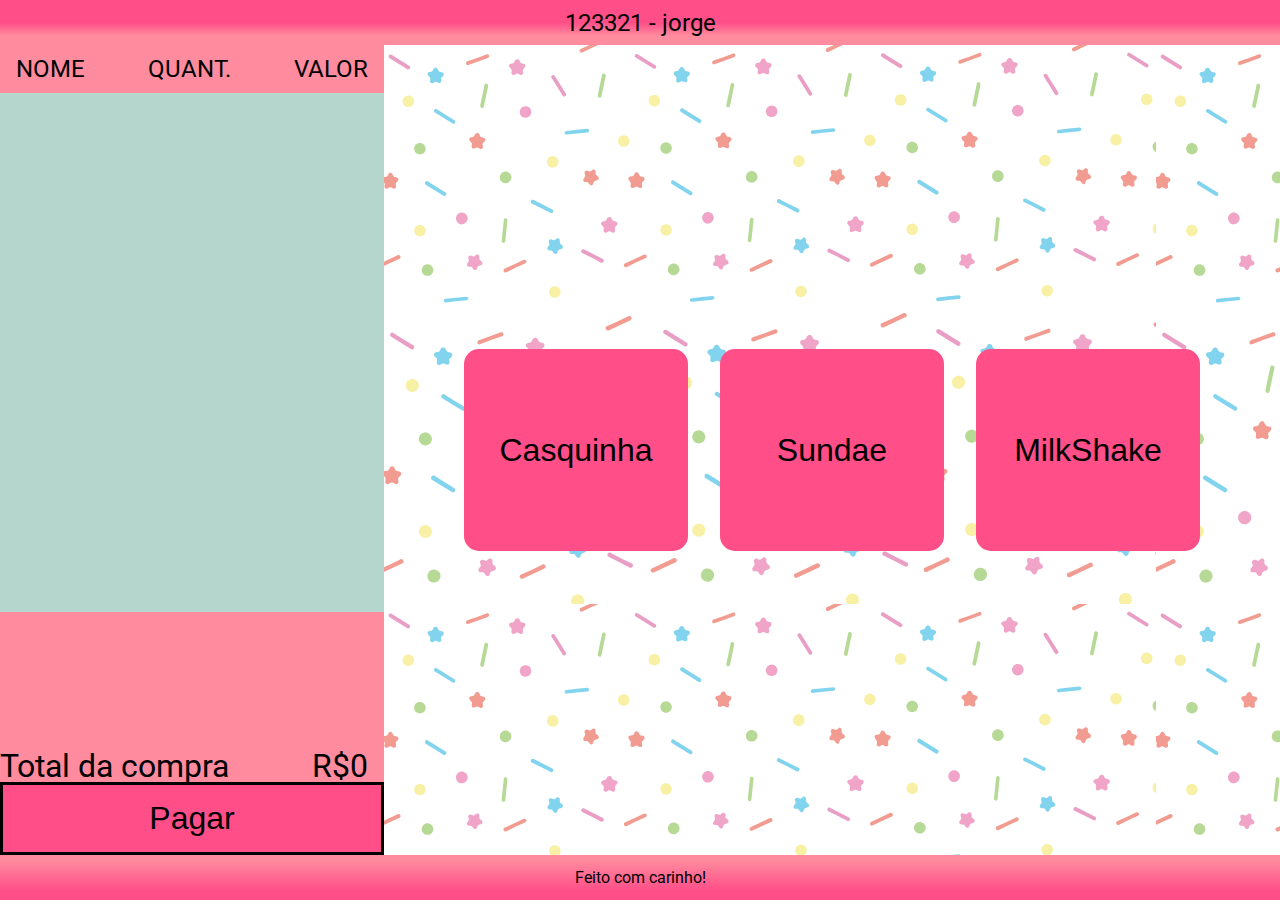
==== caixa.html @ 5a46823b "02" ====
<!DOCTYPE html>
<html lang="pt-br">

<head>
    <meta charset="UTF-8">
    <meta name="viewport" content="width=device-width, initial-scale=1.0">
    <meta name="description" content="caixa para sorveteria">
    <meta name="keywords" content="sorveteria, caixa, pagamento">
    <meta name="author" content="lucas souza ribeiro">
    <title>Caixa Sorveteria</title>
    <link rel="stylesheet" href="styles/style.css">
    <link rel="icon" href="assets/icon.ico" type="imagem/x-icon">
    <link rel="preconnect" href="https://fonts.googleapis.com">
    <link rel="preconnect" href="https://fonts.gstatic.com" crossorigin>
    <link
        href="https://fonts.googleapis.com/css2?family=Poppins:ital,wght@0,100;0,200;0,300;0,400;0,500;0,600;0,700;0,800;0,900;1,100;1,200;1,300;1,400;1,500;1,600;1,700;1,800;1,900&family=Roboto:ital,wght@0,100;0,300;0,400;0,500;0,700;0,900;1,100;1,300;1,400;1,500;1,700;1,900&display=swap"
        rel="stylesheet">
</head>

<body>
    <header>
        <h2 class="operador"><span>123321</span> - <span>jorge</span></h2>
    </header>
    <aside>
        <section class="carrinho">
            <table>
                <tr class="titulo-produto">
                    <th>nome</th>
                    <th>quant.</th>
                    <th>valor</th>
                </tr>
            </table>
        </section>
        <section class="valor">
            <article>
                <p>Total da compra</p>
                <span class="preco-total">R$0</span>
            </article>
            <button class="pagar">Pagar</button>
        </section>
    </aside>
    <main>
        <section class="opcoes">
            <button class="opcao opcao-produto">Casquinha</button>
            <button class="opcao opcao-produto">Sundae</button>
            <button class="opcao opcao-produto">MilkShake</button>
        </section>

        <menu class="menu-sabores" id="menu-sabores">
            <section class="menu-header">
                <h2 class="menu-titulo" id="produto-titulo"></h2>
                <button class="menu-fechar">Cancelar</button>
            </section>
            <section class="opcoes">
                <button class="opcao opcao-sabor">chocolate</button>
                <button class="opcao opcao-sabor">creme</button>
                <button class="opcao opcao-sabor">Morango</button>
            </section>
        </menu>
        <menu class="menu-pagamento" id="menu-pagamento">
            <section class="menu-header">
                <h2 class="menu-titulo">Pagamento</h2>
                <button class="menu-fechar">Cancelar</button>
            </section>
            <section class="opcoes">
                <button class="opcao opcao-pagar debito">Débito</button>
                <button class="opcao opcao-pagar credito">Crédito</button>
                <button class="opcao opcao-pagar dinheiro">Dinheiro</button>
            </section>
        </menu>
    </main>
    <footer>
        <p>Feito com carinho!</p>
    </footer>

    <script src="js/script.js"></script>
    <script src="js/pagamento.js"></script>
</body>

</html>
---- styles/style.css ----
@import url(reset.css);
@import url(header.css);
@import url(aside.css);
@import url(main.css);
@import url(footer.css);
@import url(menu.css);
@import url(login.css);

:root {
    --light-pink: #FF8C9E;
    --pink: #FF4E88;
    --light-yellow: rgb(255, 224, 137);
    --light-green-blue: #B4D6CD;
    --purple: #AD49E1;
    --white: #FFFFFF;
    --black: #000000;
}

body {
    height: 100vh;
    width: 100vw;
    background-color: var(--ligh-yellow);
    display: grid;
    grid-template-areas: 
    'header header'
    'nav nav'
    'aside main'
    'footer footer';
    grid-template-rows: auto 1fr auto;
    grid-template-columns: auto 1fr;
    gap: 0;
    font-family: "roboto", sans-serif;
}
header {grid-area: header;}
nav {grid-area: nav;}
aside {grid-area: aside;}
main {grid-area: main;}
footer {grid-area: footer;}
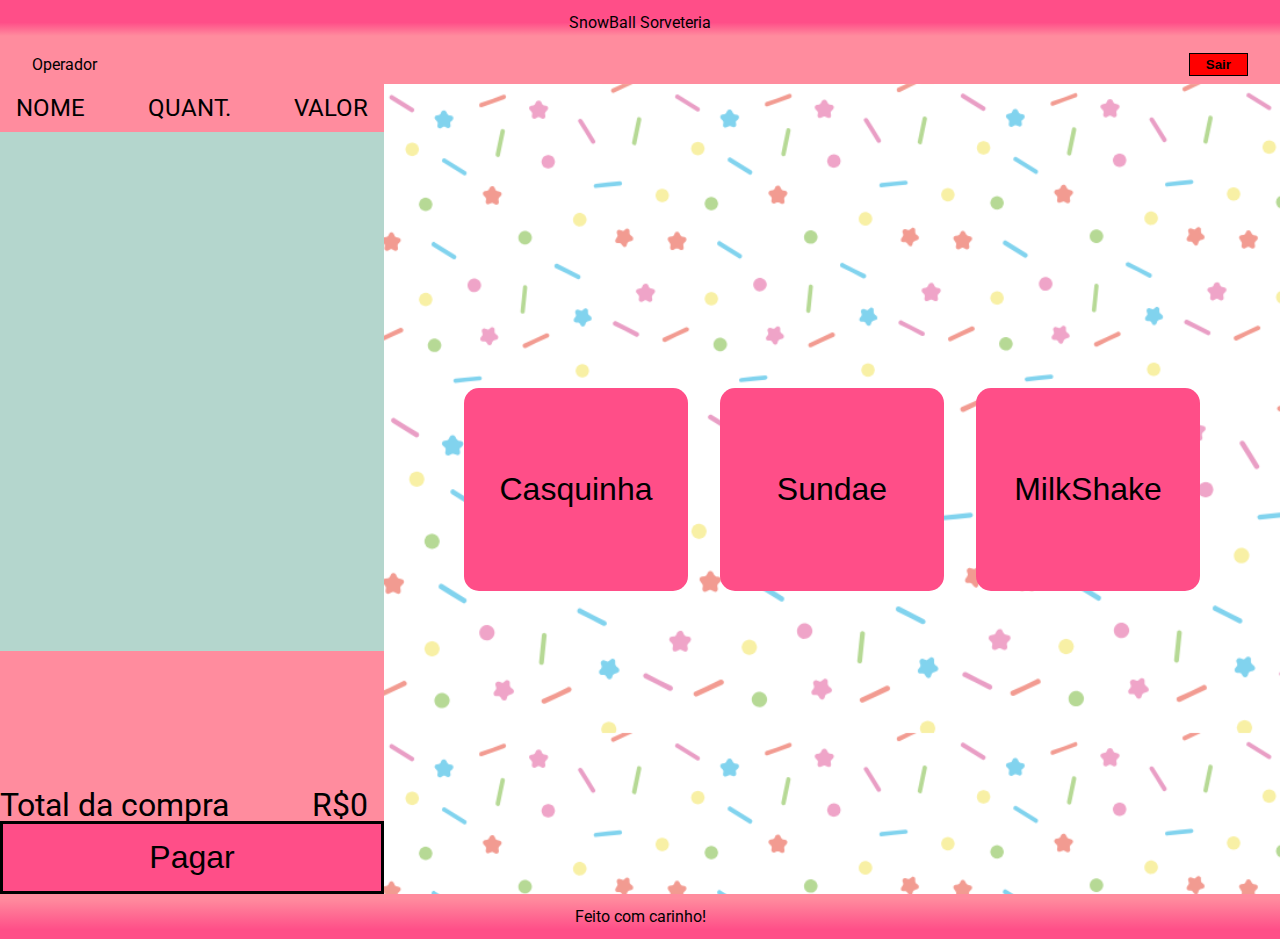
==== commit ca5fb06c: "login de gerencia completo" ====
--- a/caixa.html
+++ b/caixa.html
@@ -19,8 +19,14 @@
 
 <body>
     <header>
-        <h2 class="operador"><span>123321</span> - <span>jorge</span></h2>
+        <h2>SnowBall Sorveteria</h2>
     </header>
+    <nav>
+        <div class="nav__form">
+            <p>Operador</p>
+        </div>
+        <button class="logout">Sair</button>
+    </nav>
     <aside>
         <section class="carrinho">
             <table>
@@ -51,10 +57,7 @@
                 <h2 class="menu-titulo" id="produto-titulo"></h2>
                 <button class="menu-fechar">Cancelar</button>
             </section>
-            <section class="opcoes">
-                <button class="opcao opcao-sabor">chocolate</button>
-                <button class="opcao opcao-sabor">creme</button>
-                <button class="opcao opcao-sabor">Morango</button>
+            <section class="opcoes opcoes__sabores">
             </section>
         </menu>
         <menu class="menu-pagamento" id="menu-pagamento">
--- a/styles/style.css
+++ b/styles/style.css
@@ -5,6 +5,8 @@
 @import url(footer.css);
 @import url(menu.css);
 @import url(login.css);
+@import url(nav.css);
+@import url(gerencia.css);
 
 :root {
     --light-pink: #FF8C9E;
@@ -15,6 +17,8 @@
     --white: #FFFFFF;
     --black: #000000;
 }
+
+*{max-width: 100vw;}
 
 body {
     height: 100vh;
@@ -30,6 +34,7 @@
     grid-template-columns: auto 1fr;
     gap: 0;
     font-family: "roboto", sans-serif;
+    max-width: 100vw;
 }
 header {grid-area: header;}
 nav {grid-area: nav;}
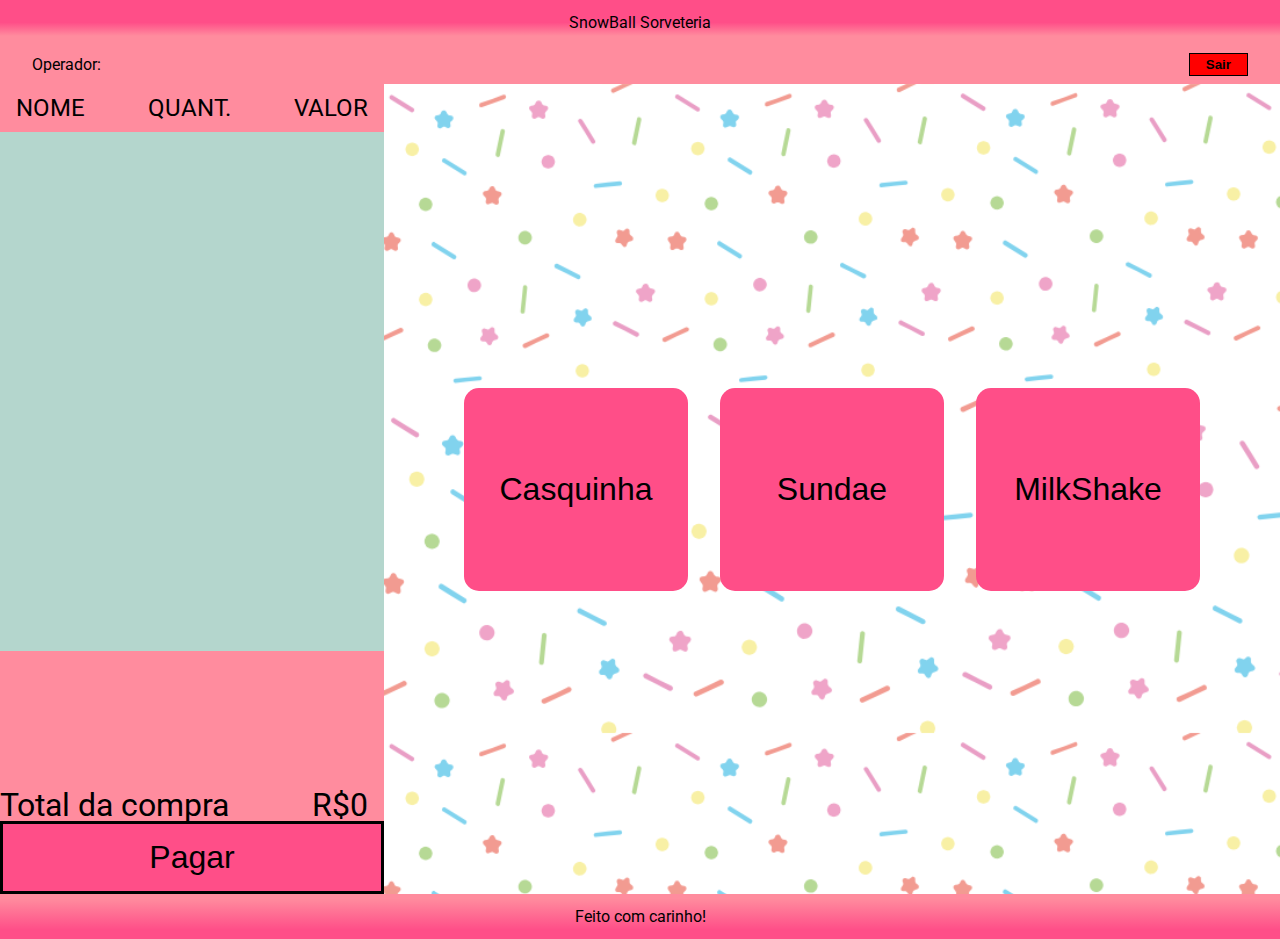
==== commit 38fb2744: "teste json in docs" ====
--- a/caixa.html
+++ b/caixa.html
@@ -23,9 +23,11 @@
     </header>
     <nav>
         <div class="nav__form">
-            <p>Operador</p>
+            <p>Operador: <span id="nomeOperador"></span></p>
         </div>
-        <button class="logout">Sair</button>
+        <div>
+            <button class="logout">Sair</button>
+        </div>
     </nav>
     <aside>
         <section class="carrinho">
@@ -40,7 +42,7 @@
         <section class="valor">
             <article>
                 <p>Total da compra</p>
-                <span class="preco-total">R$0</span>
+                <p>R$<span class="preco-total">0</span></p>
             </article>
             <button class="pagar">Pagar</button>
         </section>
@@ -76,8 +78,8 @@
         <p>Feito com carinho!</p>
     </footer>
 
-    <script src="js/script.js"></script>
-    <script src="js/pagamento.js"></script>
+    <script type="module" src="js/caixa.js"></script>
+    <script type="module" src="js/pagamento.js"></script>
 </body>
 
 </html>